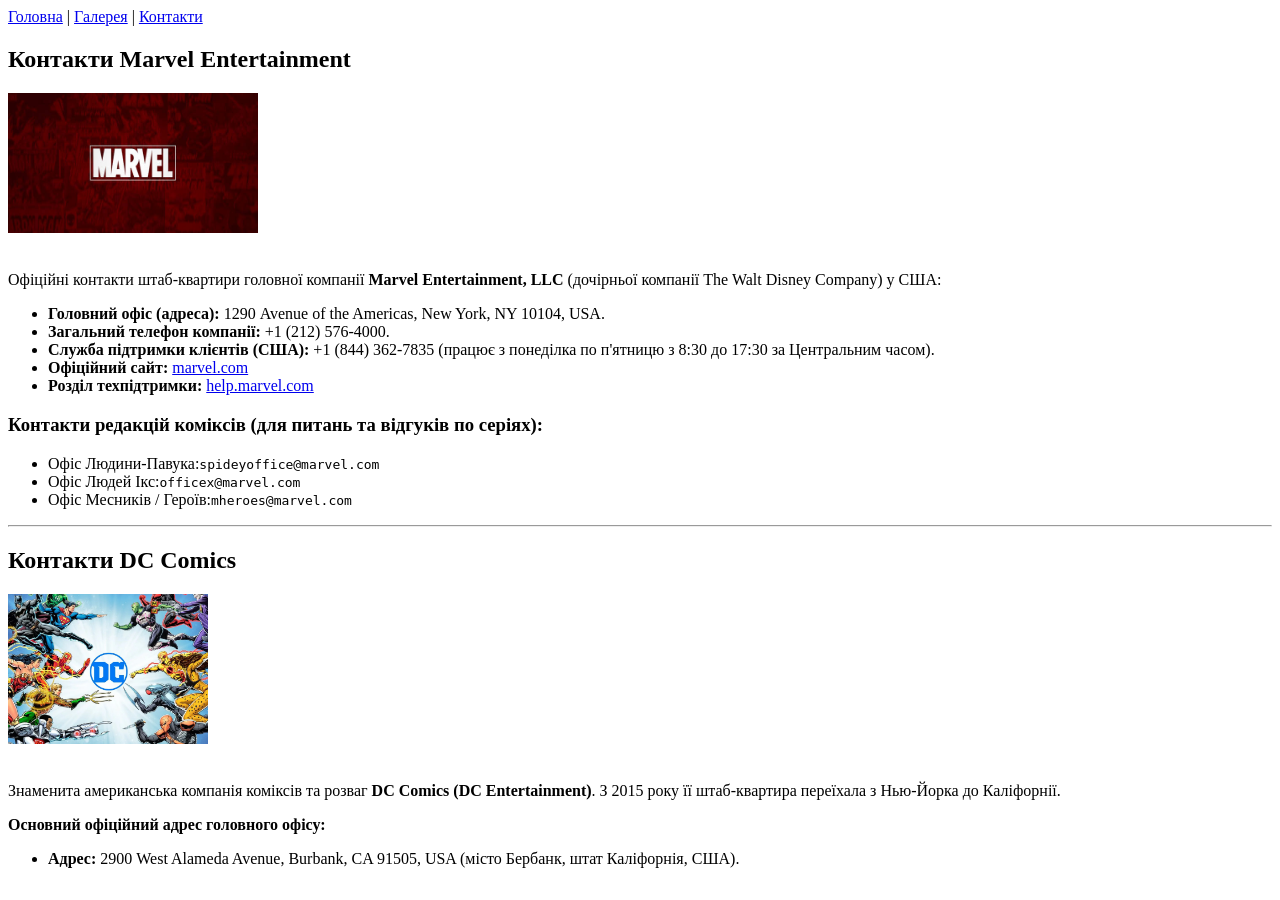
==== pages/contact.html @ 19099d73 "Add HTML, contact, and gallery pages" ====
<!DOCTYPE html>
<html lang="en">
<head>
    <meta charset="UTF-8">
    <meta name="viewport" content="width=device-width, initial-scale=1.0">
    <title>Marvel and DC Comics Contacts</title>
</head>
<body>
    
        <nav>
            <a href="../index.html">Головна</a> | 
            <a href="gallery.html">Галерея</a> | 
            <a href="contact.html">Контакти</a>
        </nav>

        <h2>Контакти Marvel Entertainment</h2>

        <img src="../photo/marvel.jfif" alt="Marvel Logo" width="250">
        <br><br>

        <p>Офіційні контакти штаб-квартири головної компанії <b>Marvel Entertainment, LLC</b> (дочірньої компанії The Walt Disney Company) у США:</p>

        <ul>
            <li><b>Головний офіс (адреса):</b> 1290 Avenue of the Americas, New York, NY 10104, USA.</li>
            <li><b>Загальний телефон компанії:</b> +1 (212) 576-4000.</li>
            <li><b>Служба підтримки клієнтів (США):</b> +1 (844) 362-7835 (працює з понеділка по п'ятницю з 8:30 до 17:30 за Центральним часом).</li>
            <li><b>Офіційний сайт:</b> <a href="https://marvel.com" target="_blank">marvel.com</a></li>
            <li><b>Розділ техпідтримки:</b> <a href="https://help.marvel.com" target="_blank">help.marvel.com</a></li>
        </ul>

        <h3>Контакти редакцій коміксів (для питань та відгуків по серіях):</h3>
        <ul>
            <li>Офіс Людини-Павука:<code>spideyoffice@marvel.com</code></li>
            <li>Офіс Людей Ікс:<code>officex@marvel.com</code></li>
            <li>Офіс Месників / Героїв:<code>mheroes@marvel.com</code></li>
        </ul>

        <hr>

        <h2>Контакти DC Comics</h2>

        <img src="../photo/DC.webp" alt="DC Comics Logo" width="200">
        <br><br>

        <p>Знаменита американська компанія коміксів та розваг <b>DC Comics (DC Entertainment)</b>. З 2015 року її штаб-квартира переїхала з Нью-Йорка до Каліфорнії.</p>

        <p><b>Основний офіційний адрес головного офісу:</b></p>
        <ul>
            <li><b>Адрес:</b> 2900 West Alameda Avenue, Burbank, CA 91505, USA (місто Бербанк, штат Каліфорнія, США).</li>
        </ul>

</body>
</html>
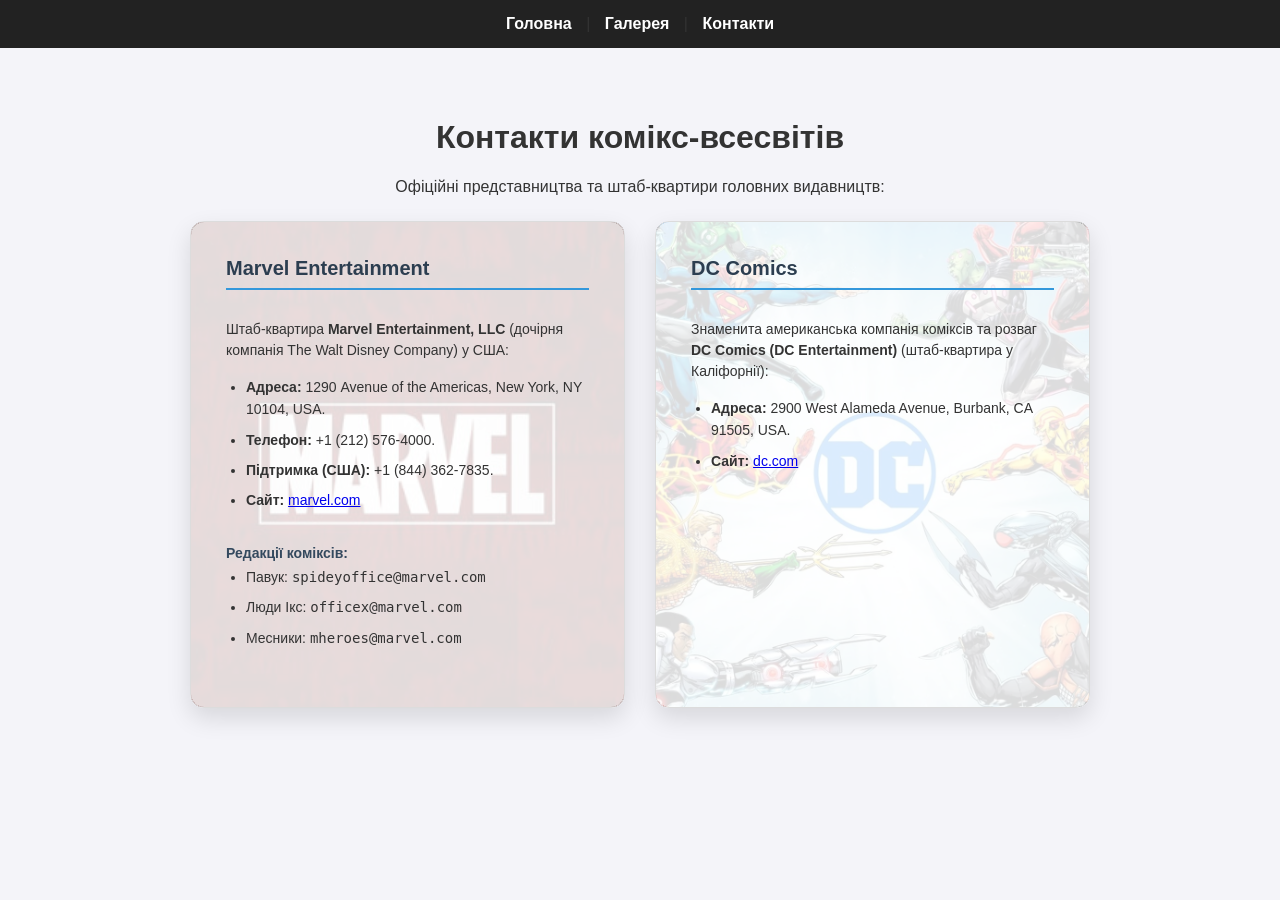
==== commit a27111fe: "add CSS" ====
--- a/pages/contact.html
+++ b/pages/contact.html
@@ -3,51 +3,60 @@
 <head>
     <meta charset="UTF-8">
     <meta name="viewport" content="width=device-width, initial-scale=1.0">
+    <link rel="stylesheet" href="../css/style.css">
     <title>Marvel and DC Comics Contacts</title>
 </head>
 <body>
     
-        <nav>
-            <a href="../index.html">Головна</a> | 
-            <a href="gallery.html">Галерея</a> | 
-            <a href="contact.html">Контакти</a>
-        </nav>
+    <nav>
+        <a href="../index.html">Головна</a> | 
+        <a href="gallery.html">Галерея</a> | 
+        <a href="contact.html">Контакти</a>
+    </nav>
 
-        <h2>Контакти Marvel Entertainment</h2>
+    <div class="container" style="max-width: 900px;">
+        
+        <h1 style="text-align: center;">Контакти комікс-всесвітів</h1>
+        <p style="text-align: center;">Офіційні представництва та штаб-квартири головних видавництв:</p>
 
-        <img src="../photo/marvel.jfif" alt="Marvel Logo" width="250">
-        <br><br>
+        <div class="contacts-container">
+            
+            <div class="contact-column marvel-bg">
+                <div class="contact-content">
+                    <h2>Marvel Entertainment</h2>
+                    <p>Штаб-квартира <b>Marvel Entertainment, LLC</b> (дочірня компанія The Walt Disney Company) у США:</p>
 
-        <p>Офіційні контакти штаб-квартири головної компанії <b>Marvel Entertainment, LLC</b> (дочірньої компанії The Walt Disney Company) у США:</p>
+                    <ul>
+                        <li><b>Адреса:</b> 1290 Avenue of the Americas, New York, NY 10104, USA.</li>
+                        <li><b>Телефон:</b> +1 (212) 576-4000.</li>
+                        <li><b>Підтримка (США):</b> +1 (844) 362-7835.</li>
+                        <li><b>Сайт:</b> <a href="https://marvel.com" target="_blank">marvel.com</a></li>
+                    </ul>
 
-        <ul>
-            <li><b>Головний офіс (адреса):</b> 1290 Avenue of the Americas, New York, NY 10104, USA.</li>
-            <li><b>Загальний телефон компанії:</b> +1 (212) 576-4000.</li>
-            <li><b>Служба підтримки клієнтів (США):</b> +1 (844) 362-7835 (працює з понеділка по п'ятницю з 8:30 до 17:30 за Центральним часом).</li>
-            <li><b>Офіційний сайт:</b> <a href="https://marvel.com" target="_blank">marvel.com</a></li>
-            <li><b>Розділ техпідтримки:</b> <a href="https://help.marvel.com" target="_blank">help.marvel.com</a></li>
-        </ul>
+                    <h3 style="font-size: 14px; margin: 10px 0 5px 0; color: #34495e;">Редакції коміксів:</h3>
+                    <ul>
+                        <li>Павук: <code>spideyoffice@marvel.com</code></li>
+                        <li>Люди Ікс: <code>officex@marvel.com</code></li>
+                        <li>Месники: <code>mheroes@marvel.com</code></li>
+                    </ul>
+                </div>
+            </div>
 
-        <h3>Контакти редакцій коміксів (для питань та відгуків по серіях):</h3>
-        <ul>
-            <li>Офіс Людини-Павука:<code>spideyoffice@marvel.com</code></li>
-            <li>Офіс Людей Ікс:<code>officex@marvel.com</code></li>
-            <li>Офіс Месників / Героїв:<code>mheroes@marvel.com</code></li>
-        </ul>
+            <div class="contact-column dc-bg">
+                <div class="contact-content">
+                    <h2>DC Comics</h2>
+                    <p>Знаменита американська компанія коміксів та розваг <b>DC Comics (DC Entertainment)</b> (штаб-квартира у Каліфорнії):</p>
 
-        <hr>
+                    <ul>
+                        <li><b>Адреса:</b> 2900 West Alameda Avenue, Burbank, CA 91505, USA.</li>
+                        <li><b>Сайт:</b> <a href="https://dc.com" target="_blank">dc.com</a></li>
+                    </ul>
+                </div>
+            </div>
 
-        <h2>Контакти DC Comics</h2>
+        </div>
 
-        <img src="../photo/DC.webp" alt="DC Comics Logo" width="200">
-        <br><br>
-
-        <p>Знаменита американська компанія коміксів та розваг <b>DC Comics (DC Entertainment)</b>. З 2015 року її штаб-квартира переїхала з Нью-Йорка до Каліфорнії.</p>
-
-        <p><b>Основний офіційний адрес головного офісу:</b></p>
-        <ul>
-            <li><b>Адрес:</b> 2900 West Alameda Avenue, Burbank, CA 91505, USA (місто Бербанк, штат Каліфорнія, США).</li>
-        </ul>
+    </div>
 
 </body>
 </html>
--- a/css/style.css
+++ b/css/style.css
@@ -0,0 +1,262 @@
+body {
+    font-family: Arial, sans-serif;
+    background-color: #f4f4f9;
+    color: #333;
+    margin: 0;
+    padding: 0;
+}
+
+.container {
+    max-width: 800px;
+    margin: 0 auto;
+    padding: 20px 20px 40px 20px;
+}
+
+nav {
+    background-color: #222;
+    padding: 15px;
+    text-align: center;
+    margin-bottom: 30px;
+}
+
+nav a {
+    color: #fff;
+    text-decoration: none;
+    font-weight: bold;
+    margin: 0 10px;
+}
+
+nav a:hover {
+    text-decoration: underline;
+}
+
+h1, p {
+    text-align: center;
+}
+
+.heroes-grid {
+    display: grid;
+    grid-template-columns: repeat(3, 1fr);
+    gap: 25px;
+    margin-top: 30px;
+}
+
+.hero-card {
+    background: #fff;
+    border: 1px solid #e1e1e1;
+    border-radius: 12px;
+    box-shadow: 0 8px 20px rgba(0, 0, 0, 0.08);
+    padding: 20px;
+    text-align: center;
+    min-width: 0;
+    min-height: 280px;
+    display: flex;
+    flex-direction: column;
+    align-items: center;
+    justify-content: flex-start;
+    transition: transform 0.2s ease, box-shadow 0.2s ease;
+}
+
+.hero-card:hover {
+    transform: translateY(-4px);
+    box-shadow: 0 12px 25px rgba(0, 0, 0, 0.12);
+}
+
+.hero-card img {
+    width: 130px;  
+    height: 130px; 
+    object-fit: cover;
+    border-radius: 50%;
+    margin-bottom: 15px; 
+    border: 3px solid #f8f9fa;
+    box-shadow: 0 4px 10px rgba(0, 0, 0, 0.1);
+}
+
+.hero-card p {
+    font-size: 14px;
+    line-height: 1.5;
+    margin: 0;
+    text-align: left; 
+    width: 100%;
+}
+
+.hero-spider {
+    color: #e23636; 
+    font-weight: bold;
+}
+
+.hero-batman {
+    color: #2c3e50;
+    font-weight: bold;
+}
+
+.hero-superman {
+    color: #0047ab; 
+    font-weight: bold;
+}
+
+.hero-iron {
+    color: #d35400; 
+    font-weight: bold;
+}
+
+.hero-captain {
+    color: #1b4f72; 
+    font-weight: bold;
+}
+
+.hero-wolverine {
+    color: #d4ac0d;
+    font-weight: bold;
+}
+
+.hero-thor {
+    color: #5d6d7e;
+    font-weight: bold;
+}
+
+.hero-hulk {
+    color: #27ae60;
+    font-weight: bold;
+}
+
+
+
+/* gallery */
+.gallery-grid {
+    display: grid;
+    grid-template-columns: repeat(2, 1fr);
+    gap: 30px;
+    margin-top: 30px;
+}
+
+.gallery-card {
+    background: #fff;
+    border: 1px solid #e1e1e1;
+    border-radius: 12px;
+    box-shadow: 0 8px 20px rgba(0, 0, 0, 0.08);
+    padding: 20px;
+    text-align: center;
+    display: flex;
+    flex-direction: column;
+    align-items: center;
+    transition: transform 0.3s ease, box-shadow 0.3s ease;
+}
+
+.gallery-card:hover {
+    transform: translateY(-5px);
+    box-shadow: 0 12px 25px rgba(0, 0, 0, 0.15);
+}
+
+.gallery-card h2 {
+    font-size: 18px;
+    margin-bottom: 15px;
+    color: #2c3e50;
+}
+
+.gallery-img-wrapper {
+    width: 100%;
+    height: 260px; 
+    display: flex;
+    align-items: center;
+    justify-content: center;
+    overflow: hidden;
+    background-color: #fafafa; 
+    border-radius: 8px;
+}
+
+.gallery-card img {
+    max-width: 100%;
+    max-height: 100%;
+    object-fit: contain; 
+    transition: transform 0.4s ease; 
+}
+
+.gallery-card:hover img {
+    transform: scale(1.12); 
+}
+
+
+/* contact */
+
+.container-contacts {
+    max-width: 960px;
+    margin: 0 auto;
+    padding: 20px 20px 40px 20px;
+}
+
+.contacts-container {
+    display: grid;
+    grid-template-columns: 1fr 1fr;
+    gap: 30px; 
+    margin-top: 25px;
+}
+
+.contact-column {
+    position: relative;
+    background-size: cover;
+    background-position: center;
+    border-radius: 14px;
+    box-shadow: 0 10px 25px rgba(0, 0, 0, 0.12);
+    overflow: hidden;
+    padding: 35px; 
+    border: 1px solid #dcdcdc;
+    display: flex;
+    flex-direction: column;
+    min-height: 400px; 
+}
+
+.contact-column::before {
+    content: '';
+    position: relative; 
+    position: absolute;
+    top: 0;
+    left: 0;
+    width: 100%;
+    height: 100%;
+    background-color: rgba(255, 255, 255, 0.86); 
+    z-index: 1;
+}
+
+.contact-content {
+    position: relative;
+    z-index: 2;
+    display: flex;
+    flex-direction: column;
+    height: 100%;
+}
+
+.marvel-bg {
+    background-image: url('../photo/marvel.jfif');
+}
+
+.dc-bg {
+    background-image: url('../photo/DC.webp');
+}
+
+.contact-column h2 {
+    font-size: 20px;
+    margin-top: 0;
+    margin-bottom: 15px;
+    color: #2c3e50;
+    border-bottom: 2px solid #3498db;
+    padding-bottom: 8px;
+}
+
+.contact-column p {
+    text-align: left;
+    font-size: 14px;
+    line-height: 1.5;
+    margin-bottom: 15px;
+}
+
+.contact-column ul {
+    margin: 0 0 15px 0;
+    padding-left: 20px;
+    line-height: 1.6;
+}
+
+.contact-column li {
+    margin-bottom: 8px;
+    font-size: 14px;
+}
